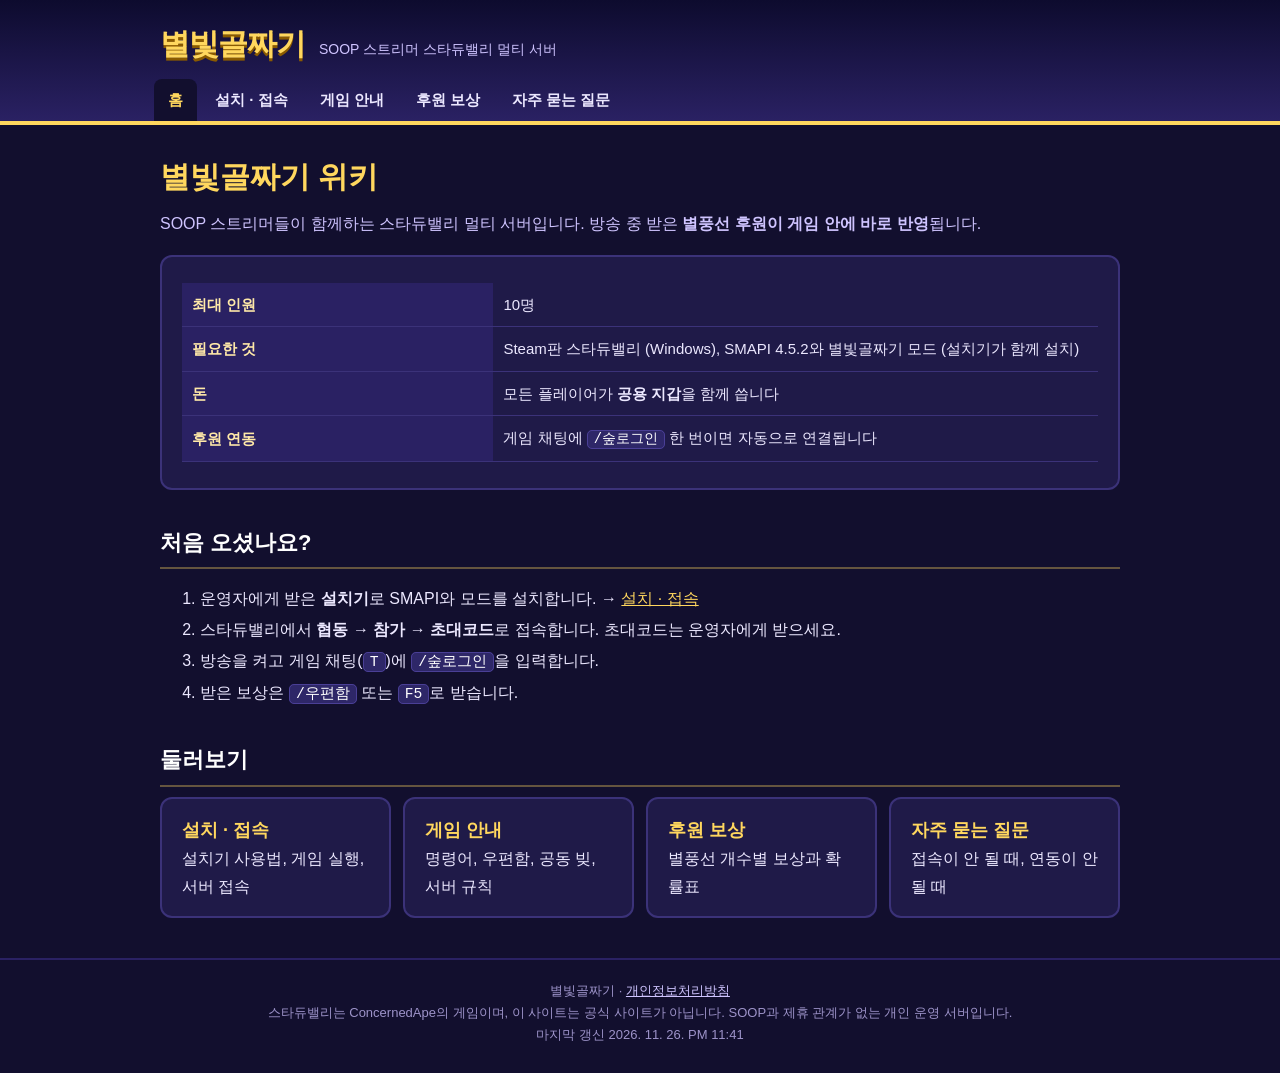
==== wiki/index.html @ 2d3cdc4b "위키 갱신 2026-11-26 23:41" ====
<!DOCTYPE html><html lang="ko"><head><meta charset="utf-8">
<meta name="viewport" content="width=device-width,initial-scale=1">
<title>홈 - 별빛골짜기 위키</title><link rel="stylesheet" href="style.css"></head><body>
<header><div class="top"><a class="logo" href="./">별빛골짜기</a><span class="tag">SOOP 스트리머 스타듀밸리 멀티 서버</span></div>
<nav><a href="./" class="on">홈</a><a href="install.html">설치 · 접속</a><a href="play.html">게임 안내</a><a href="rewards.html">후원 보상</a><a href="faq.html">자주 묻는 질문</a></nav></header>
<main>
<h1>별빛골짜기 위키</h1>
<p class="lead">SOOP 스트리머들이 함께하는 스타듀밸리 멀티 서버입니다. 방송 중 받은 <b>별풍선 후원이 게임 안에 바로 반영</b>됩니다.</p>
<div class="card"><table>
<tr><th style="width:34%">최대 인원</th><td>10명</td></tr>
<tr><th>필요한 것</th><td>Steam판 스타듀밸리 (Windows), SMAPI 4.5.2와 별빛골짜기 모드 (설치기가 함께 설치)</td></tr>
<tr><th>돈</th><td>모든 플레이어가 <b>공용 지갑</b>을 함께 씁니다</td></tr>
<tr><th>후원 연동</th><td>게임 채팅에 <code>/숲로그인</code> 한 번이면 자동으로 연결됩니다</td></tr>
</table></div>
<h2>처음 오셨나요?</h2>
<ol>
<li>운영자에게 받은 <b>설치기</b>로 SMAPI와 모드를 설치합니다. → <a href="install.html">설치 · 접속</a></li>
<li>스타듀밸리에서 <b>협동 → 참가 → 초대코드</b>로 접속합니다. 초대코드는 운영자에게 받으세요.</li>
<li>방송을 켜고 게임 채팅(<kbd>T</kbd>)에 <code>/숲로그인</code>을 입력합니다.</li>
<li>받은 보상은 <code>/우편함</code> 또는 <kbd>F5</kbd>로 받습니다.</li>
</ol>
<h2>둘러보기</h2>
<div class="grid">
<a class="card" href="install.html"><b>설치 · 접속</b>설치기 사용법, 게임 실행, 서버 접속</a>
<a class="card" href="play.html"><b>게임 안내</b>명령어, 우편함, 공동 빚, 서버 규칙</a>
<a class="card" href="rewards.html"><b>후원 보상</b>별풍선 개수별 보상과 확률표</a>
<a class="card" href="faq.html"><b>자주 묻는 질문</b>접속이 안 될 때, 연동이 안 될 때</a>
</div></main>
<footer>별빛골짜기 · <a href="../privacy/">개인정보처리방침</a><br>
스타듀밸리는 ConcernedApe의 게임이며, 이 사이트는 공식 사이트가 아닙니다. SOOP과 제휴 관계가 없는 개인 운영 서버입니다.<br>마지막 갱신 2026. 11. 26. PM 11:41</footer>
</body></html>
---- wiki/style.css ----
*{box-sizing:border-box}
body{margin:0;font-family:"Malgun Gothic","맑은 고딕","Apple SD Gothic Neo",sans-serif;background:#120f2e;color:#ece8ff;line-height:1.7;font-size:16px}
a{color:#ffd75e}
header{background:linear-gradient(#0d0b2e,#2a2163);border-bottom:4px solid #ffd75e}
.top{max-width:1000px;margin:0 auto;padding:18px 20px 0;display:flex;align-items:baseline;gap:14px;flex-wrap:wrap}
.logo{font-size:30px;font-weight:900;color:#ffd75e;text-decoration:none;text-shadow:0 3px 0 #8a5a00;letter-spacing:-1px}
.tag{color:#cfc4ff;font-size:14px}
nav{max-width:1000px;margin:0 auto;padding:10px 14px 0;display:flex;flex-wrap:wrap;gap:4px}
nav a{color:#ece8ff;text-decoration:none;padding:8px 14px;border-radius:8px 8px 0 0;font-weight:700;font-size:15px}
nav a:hover{background:rgba(255,255,255,.08)}
nav a.on{background:#120f2e;color:#ffd75e}
main{max-width:1000px;margin:0 auto;padding:26px 20px 40px}
h1{font-size:30px;margin:0 0 6px;color:#ffd75e}
h2{font-size:22px;margin:34px 0 10px;padding-bottom:6px;border-bottom:2px solid rgba(255,215,94,.35);color:#fff}
h3{font-size:18px;margin:22px 0 8px;color:#ffe9a8}
p{margin:8px 0}
.lead{color:#cfc4ff;margin-bottom:18px}
.card{background:#1f1a48;border:2px solid #3b3279;border-radius:12px;padding:16px 20px;margin:14px 0}
.grid{display:grid;grid-template-columns:repeat(auto-fill,minmax(210px,1fr));gap:12px}
.grid a.card{display:block;text-decoration:none;color:#ece8ff;margin:0}
.grid a.card:hover{border-color:#ffd75e}
.grid a.card b{display:block;color:#ffd75e;font-size:18px}
table{width:100%;border-collapse:collapse;margin:10px 0;font-size:15px}
th,td{padding:9px 10px;border-bottom:1px solid #3b3279;text-align:left;vertical-align:middle}
th{background:#2a2163;color:#ffe9a8;font-weight:700}
td.n,th.n{text-align:right;white-space:nowrap}
tr.bad td{background:rgba(232,69,92,.12)}
.ico{width:32px;height:32px;image-rendering:pixelated;vertical-align:middle;margin-right:8px}
.big{width:48px;height:48px}
code,kbd{background:#2e2768;border:1px solid #4a3f96;border-radius:5px;padding:1px 6px;font-family:Consolas,monospace;font-size:.92em;color:#fff}
ol li,ul li{margin:4px 0}
.note{background:rgba(255,215,94,.1);border-left:4px solid #ffd75e;padding:10px 14px;border-radius:6px;margin:12px 0}
.warn{background:rgba(232,69,92,.13);border-left:4px solid #e8455c;padding:10px 14px;border-radius:6px;margin:12px 0}
.pill{display:inline-block;background:#e8455c;color:#fff;font-size:12px;font-weight:700;padding:1px 8px;border-radius:10px;margin-left:6px;vertical-align:2px}
.pill.g{background:#22a38a}.pill.y{background:#b8860b}
details{background:#1f1a48;border:2px solid #3b3279;border-radius:10px;padding:10px 16px;margin:10px 0}
details summary{cursor:pointer;font-weight:700;color:#fff}
details[open] summary{margin-bottom:6px;color:#ffd75e}
footer{border-top:2px solid #2a2163;color:#9d93c9;font-size:13px;text-align:center;padding:20px 16px 30px}
footer a{color:#cfc4ff}
.scroll{overflow-x:auto}
@media (max-width:640px){body{font-size:15px}.logo{font-size:24px}nav a{padding:6px 9px;font-size:14px}h1{font-size:24px}th,td{padding:7px 6px;font-size:14px}}
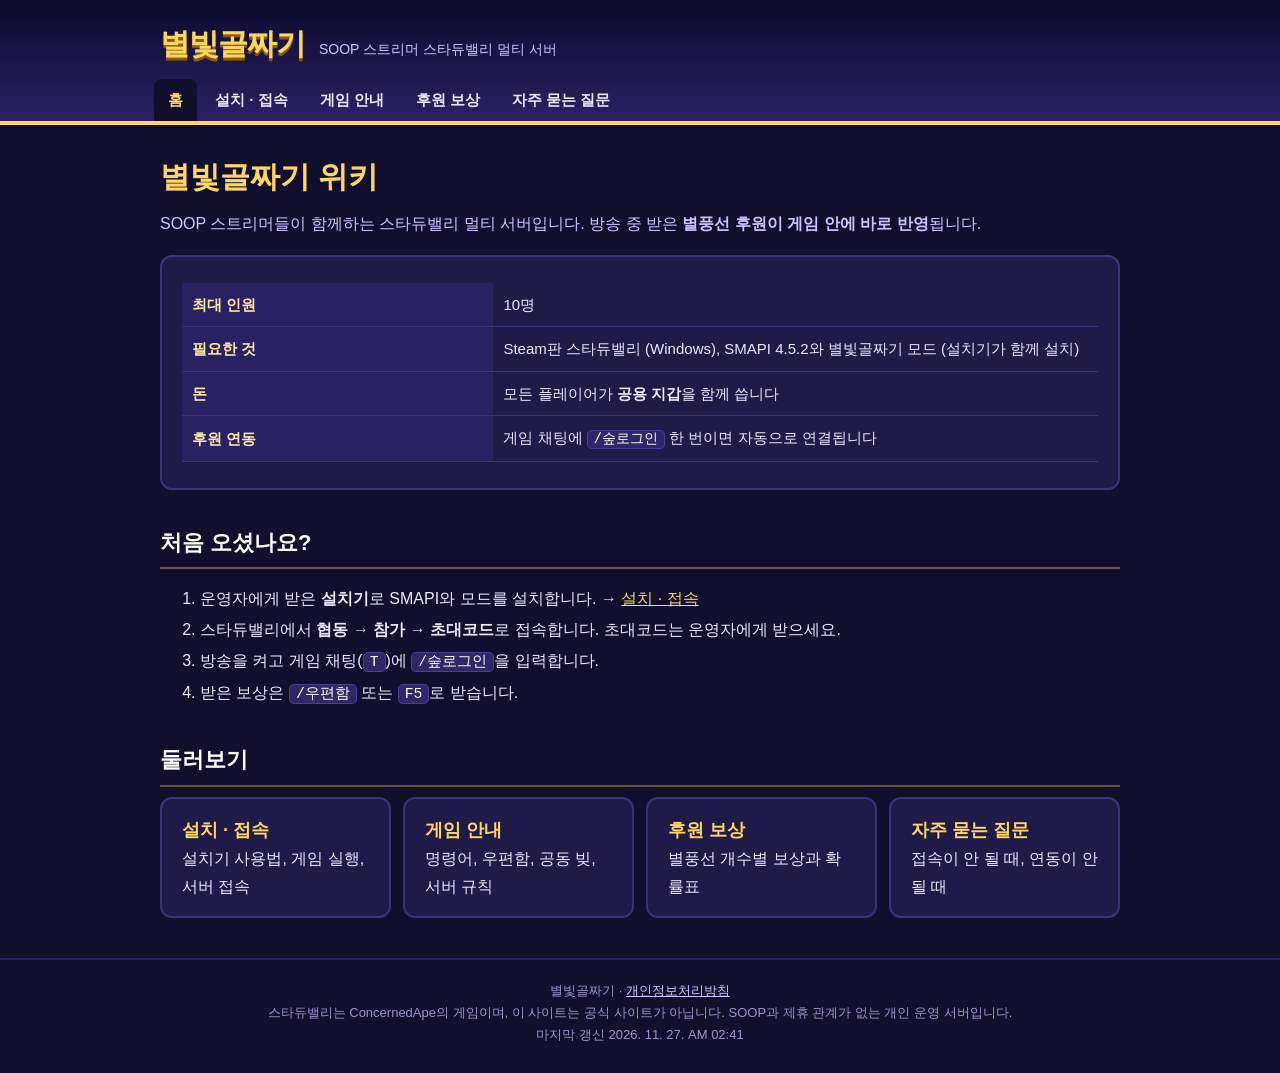
==== commit 67681eb7: "위키 갱신 2026-11-27 02:41" ====
--- a/wiki/index.html
+++ b/wiki/index.html
@@ -27,5 +27,5 @@
 <a class="card" href="faq.html"><b>자주 묻는 질문</b>접속이 안 될 때, 연동이 안 될 때</a>
 </div></main>
 <footer>별빛골짜기 · <a href="../privacy/">개인정보처리방침</a><br>
-스타듀밸리는 ConcernedApe의 게임이며, 이 사이트는 공식 사이트가 아닙니다. SOOP과 제휴 관계가 없는 개인 운영 서버입니다.<br>마지막 갱신 2026. 11. 26. PM 11:41</footer>
+스타듀밸리는 ConcernedApe의 게임이며, 이 사이트는 공식 사이트가 아닙니다. SOOP과 제휴 관계가 없는 개인 운영 서버입니다.<br>마지막 갱신 2026. 11. 27. AM 02:41</footer>
 </body></html>
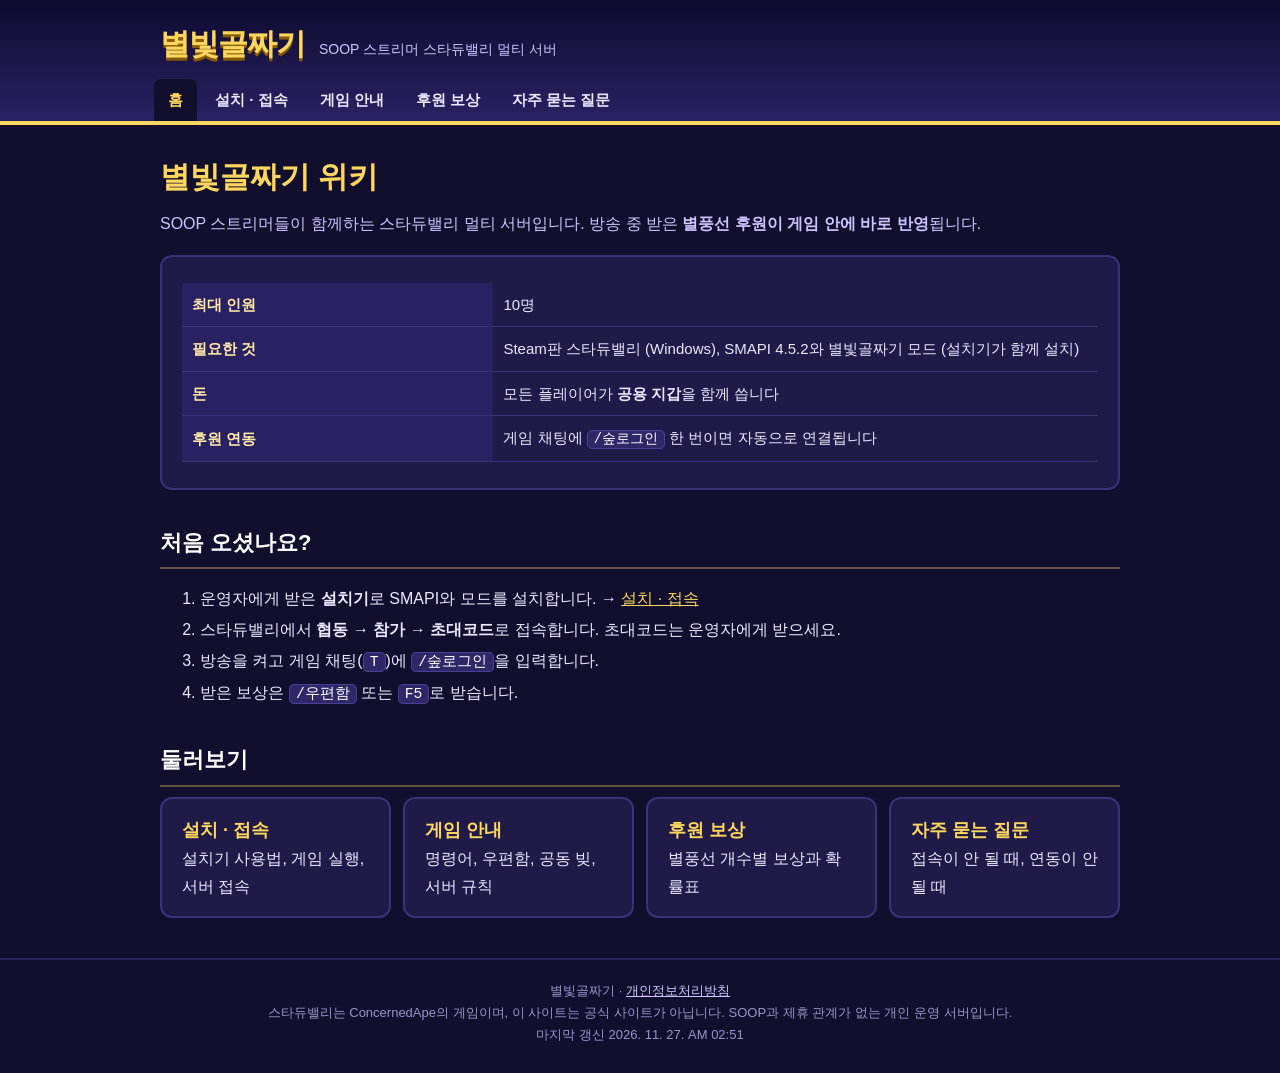
==== commit 4fc215a3: "위키 갱신 2026-11-27 02:51" ====
--- a/wiki/index.html
+++ b/wiki/index.html
@@ -27,5 +27,5 @@
 <a class="card" href="faq.html"><b>자주 묻는 질문</b>접속이 안 될 때, 연동이 안 될 때</a>
 </div></main>
 <footer>별빛골짜기 · <a href="../privacy/">개인정보처리방침</a><br>
-스타듀밸리는 ConcernedApe의 게임이며, 이 사이트는 공식 사이트가 아닙니다. SOOP과 제휴 관계가 없는 개인 운영 서버입니다.<br>마지막 갱신 2026. 11. 27. AM 02:41</footer>
+스타듀밸리는 ConcernedApe의 게임이며, 이 사이트는 공식 사이트가 아닙니다. SOOP과 제휴 관계가 없는 개인 운영 서버입니다.<br>마지막 갱신 2026. 11. 27. AM 02:51</footer>
 </body></html>
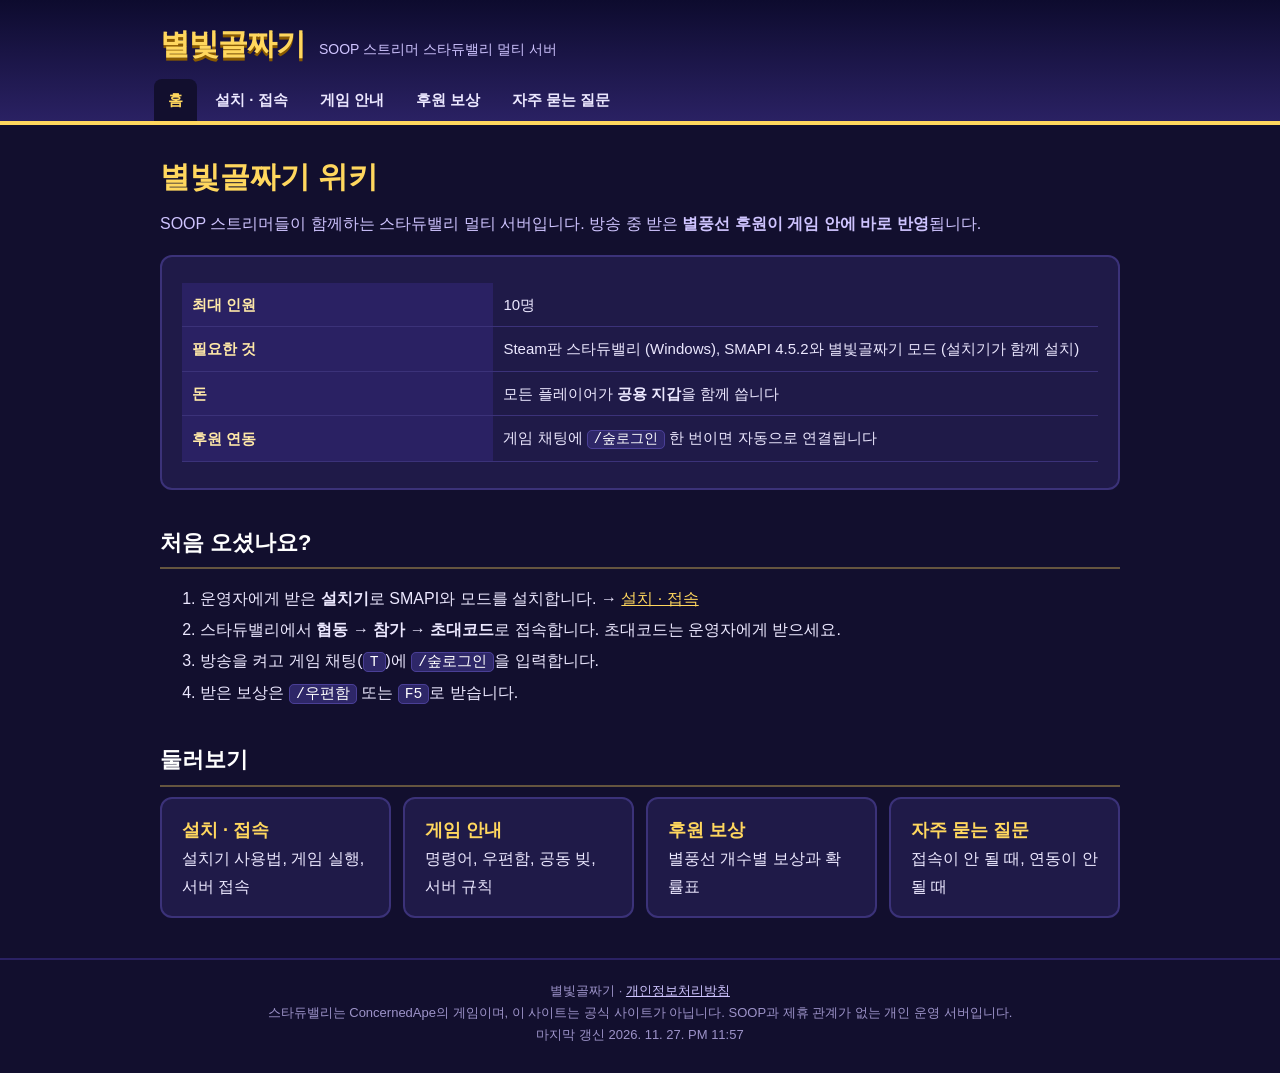
==== commit 34adee03: "위키 갱신 2026-11-27 23:57" ====
--- a/wiki/index.html
+++ b/wiki/index.html
@@ -27,5 +27,5 @@
 <a class="card" href="faq.html"><b>자주 묻는 질문</b>접속이 안 될 때, 연동이 안 될 때</a>
 </div></main>
 <footer>별빛골짜기 · <a href="../privacy/">개인정보처리방침</a><br>
-스타듀밸리는 ConcernedApe의 게임이며, 이 사이트는 공식 사이트가 아닙니다. SOOP과 제휴 관계가 없는 개인 운영 서버입니다.<br>마지막 갱신 2026. 11. 27. AM 02:51</footer>
+스타듀밸리는 ConcernedApe의 게임이며, 이 사이트는 공식 사이트가 아닙니다. SOOP과 제휴 관계가 없는 개인 운영 서버입니다.<br>마지막 갱신 2026. 11. 27. PM 11:57</footer>
 </body></html>
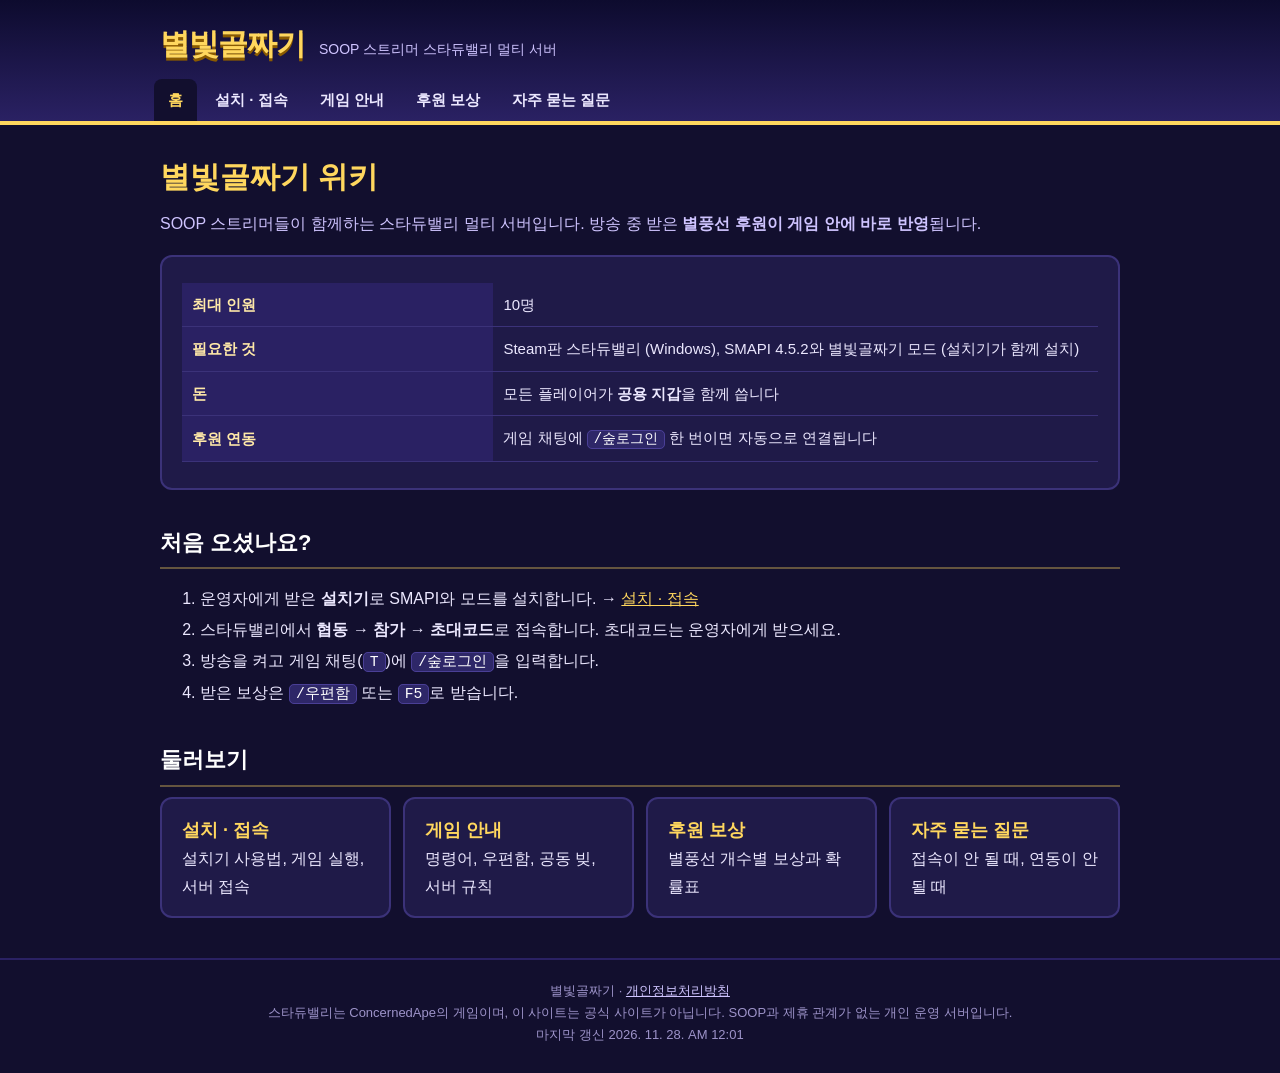
==== commit c032434d: "위키 갱신 2026-11-28 00:01" ====
--- a/wiki/index.html
+++ b/wiki/index.html
@@ -27,5 +27,5 @@
 <a class="card" href="faq.html"><b>자주 묻는 질문</b>접속이 안 될 때, 연동이 안 될 때</a>
 </div></main>
 <footer>별빛골짜기 · <a href="../privacy/">개인정보처리방침</a><br>
-스타듀밸리는 ConcernedApe의 게임이며, 이 사이트는 공식 사이트가 아닙니다. SOOP과 제휴 관계가 없는 개인 운영 서버입니다.<br>마지막 갱신 2026. 11. 27. PM 11:57</footer>
+스타듀밸리는 ConcernedApe의 게임이며, 이 사이트는 공식 사이트가 아닙니다. SOOP과 제휴 관계가 없는 개인 운영 서버입니다.<br>마지막 갱신 2026. 11. 28. AM 12:01</footer>
 </body></html>
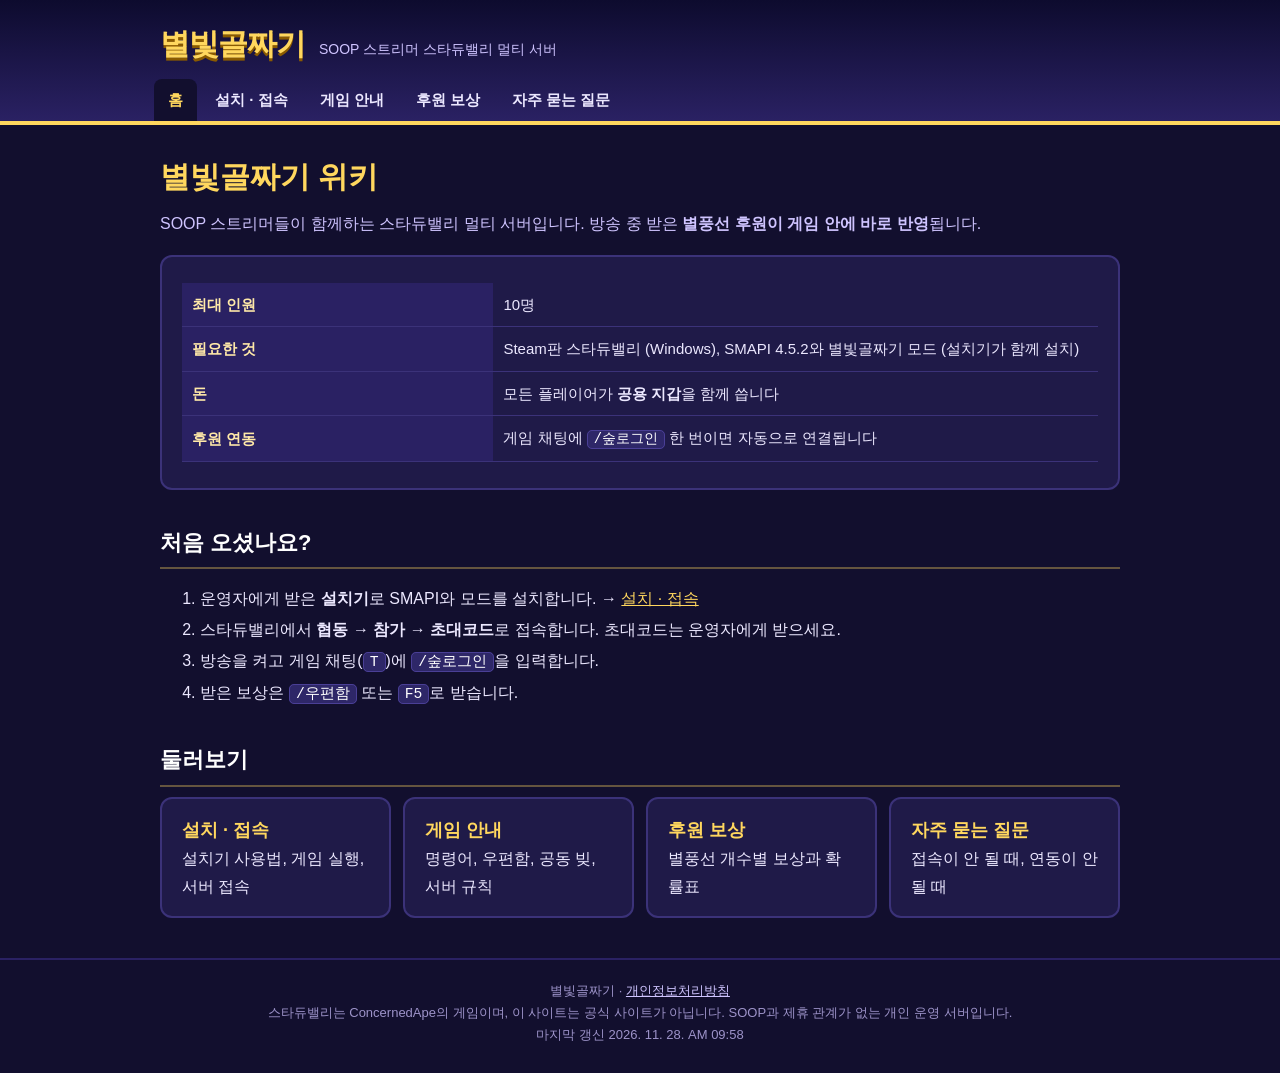
==== commit 764a5710: "위키 갱신 2026-11-28 09:58" ====
--- a/wiki/index.html
+++ b/wiki/index.html
@@ -27,5 +27,5 @@
 <a class="card" href="faq.html"><b>자주 묻는 질문</b>접속이 안 될 때, 연동이 안 될 때</a>
 </div></main>
 <footer>별빛골짜기 · <a href="../privacy/">개인정보처리방침</a><br>
-스타듀밸리는 ConcernedApe의 게임이며, 이 사이트는 공식 사이트가 아닙니다. SOOP과 제휴 관계가 없는 개인 운영 서버입니다.<br>마지막 갱신 2026. 11. 28. AM 12:01</footer>
+스타듀밸리는 ConcernedApe의 게임이며, 이 사이트는 공식 사이트가 아닙니다. SOOP과 제휴 관계가 없는 개인 운영 서버입니다.<br>마지막 갱신 2026. 11. 28. AM 09:58</footer>
 </body></html>
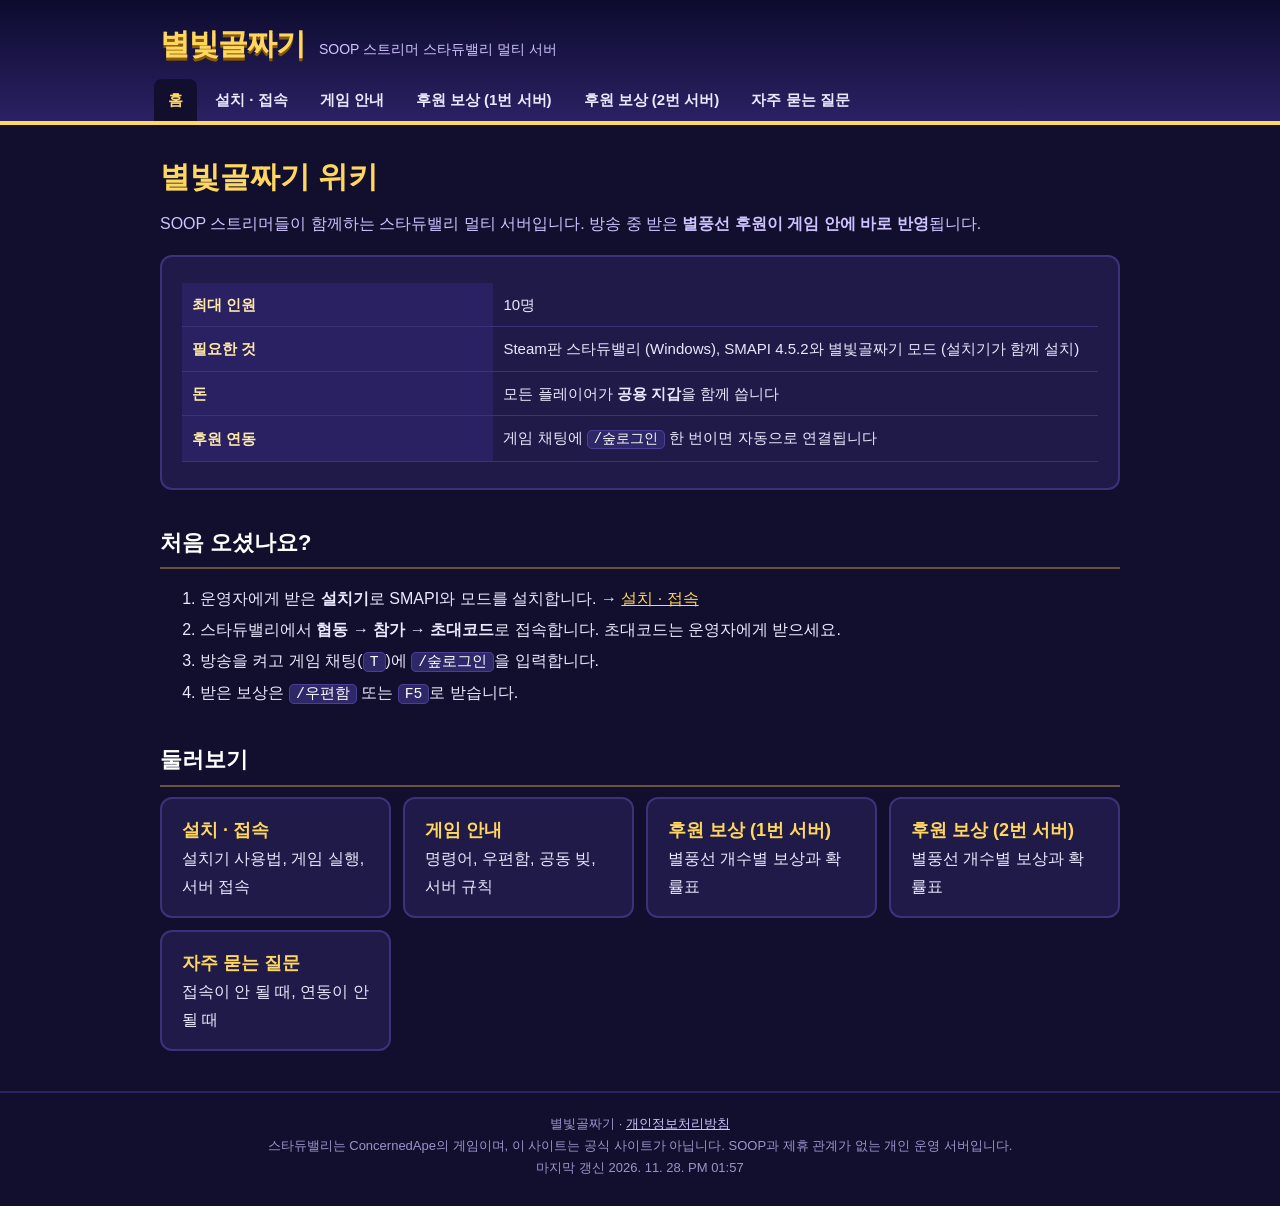
==== commit 2103b489: "위키 갱신 2026-11-28 13:57" ====
--- a/wiki/index.html
+++ b/wiki/index.html
@@ -2,7 +2,7 @@
 <meta name="viewport" content="width=device-width,initial-scale=1">
 <title>홈 - 별빛골짜기 위키</title><link rel="stylesheet" href="style.css"></head><body>
 <header><div class="top"><a class="logo" href="./">별빛골짜기</a><span class="tag">SOOP 스트리머 스타듀밸리 멀티 서버</span></div>
-<nav><a href="./" class="on">홈</a><a href="install.html">설치 · 접속</a><a href="play.html">게임 안내</a><a href="rewards.html">후원 보상</a><a href="faq.html">자주 묻는 질문</a></nav></header>
+<nav><a href="./" class="on">홈</a><a href="install.html">설치 · 접속</a><a href="play.html">게임 안내</a><a href="rewards.html">후원 보상 (1번 서버)</a><a href="rewards-2.html">후원 보상 (2번 서버)</a><a href="faq.html">자주 묻는 질문</a></nav></header>
 <main>
 <h1>별빛골짜기 위키</h1>
 <p class="lead">SOOP 스트리머들이 함께하는 스타듀밸리 멀티 서버입니다. 방송 중 받은 <b>별풍선 후원이 게임 안에 바로 반영</b>됩니다.</p>
@@ -23,9 +23,10 @@
 <div class="grid">
 <a class="card" href="install.html"><b>설치 · 접속</b>설치기 사용법, 게임 실행, 서버 접속</a>
 <a class="card" href="play.html"><b>게임 안내</b>명령어, 우편함, 공동 빚, 서버 규칙</a>
-<a class="card" href="rewards.html"><b>후원 보상</b>별풍선 개수별 보상과 확률표</a>
+<a class="card" href="rewards.html"><b>후원 보상 (1번 서버)</b>별풍선 개수별 보상과 확률표</a>
+<a class="card" href="rewards-2.html"><b>후원 보상 (2번 서버)</b>별풍선 개수별 보상과 확률표</a>
 <a class="card" href="faq.html"><b>자주 묻는 질문</b>접속이 안 될 때, 연동이 안 될 때</a>
 </div></main>
 <footer>별빛골짜기 · <a href="../privacy/">개인정보처리방침</a><br>
-스타듀밸리는 ConcernedApe의 게임이며, 이 사이트는 공식 사이트가 아닙니다. SOOP과 제휴 관계가 없는 개인 운영 서버입니다.<br>마지막 갱신 2026. 11. 28. AM 09:58</footer>
+스타듀밸리는 ConcernedApe의 게임이며, 이 사이트는 공식 사이트가 아닙니다. SOOP과 제휴 관계가 없는 개인 운영 서버입니다.<br>마지막 갱신 2026. 11. 28. PM 01:57</footer>
 </body></html>
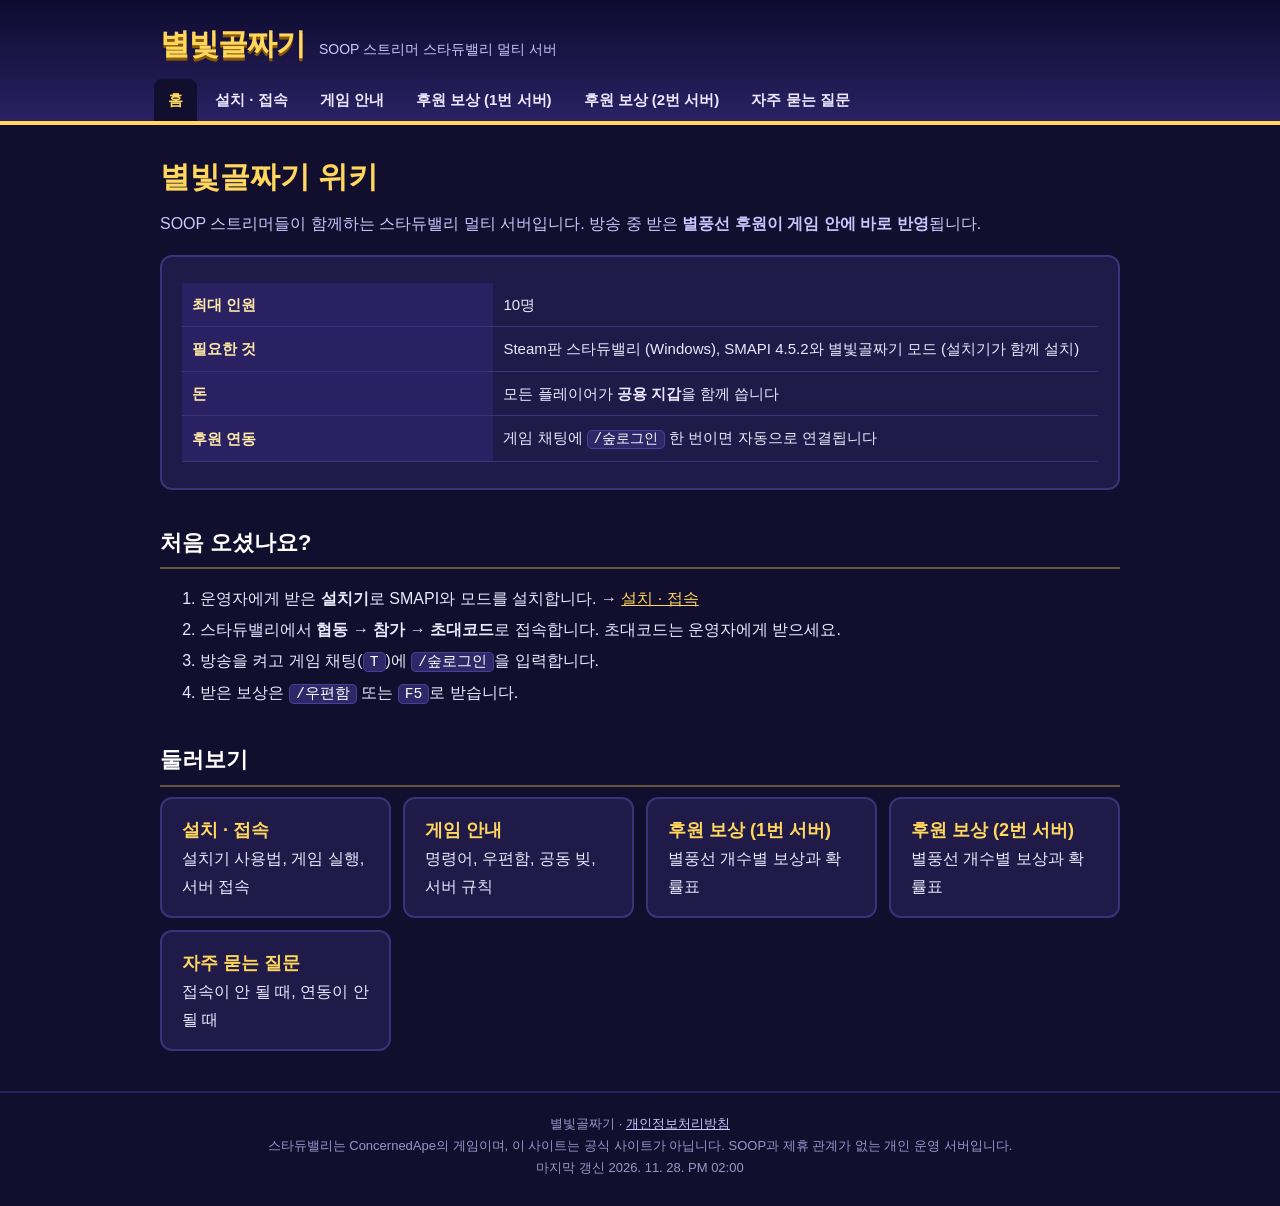
==== commit 8eb81801: "위키 갱신 2026-11-28 14:00" ====
--- a/wiki/index.html
+++ b/wiki/index.html
@@ -28,5 +28,5 @@
 <a class="card" href="faq.html"><b>자주 묻는 질문</b>접속이 안 될 때, 연동이 안 될 때</a>
 </div></main>
 <footer>별빛골짜기 · <a href="../privacy/">개인정보처리방침</a><br>
-스타듀밸리는 ConcernedApe의 게임이며, 이 사이트는 공식 사이트가 아닙니다. SOOP과 제휴 관계가 없는 개인 운영 서버입니다.<br>마지막 갱신 2026. 11. 28. PM 01:57</footer>
+스타듀밸리는 ConcernedApe의 게임이며, 이 사이트는 공식 사이트가 아닙니다. SOOP과 제휴 관계가 없는 개인 운영 서버입니다.<br>마지막 갱신 2026. 11. 28. PM 02:00</footer>
 </body></html>
